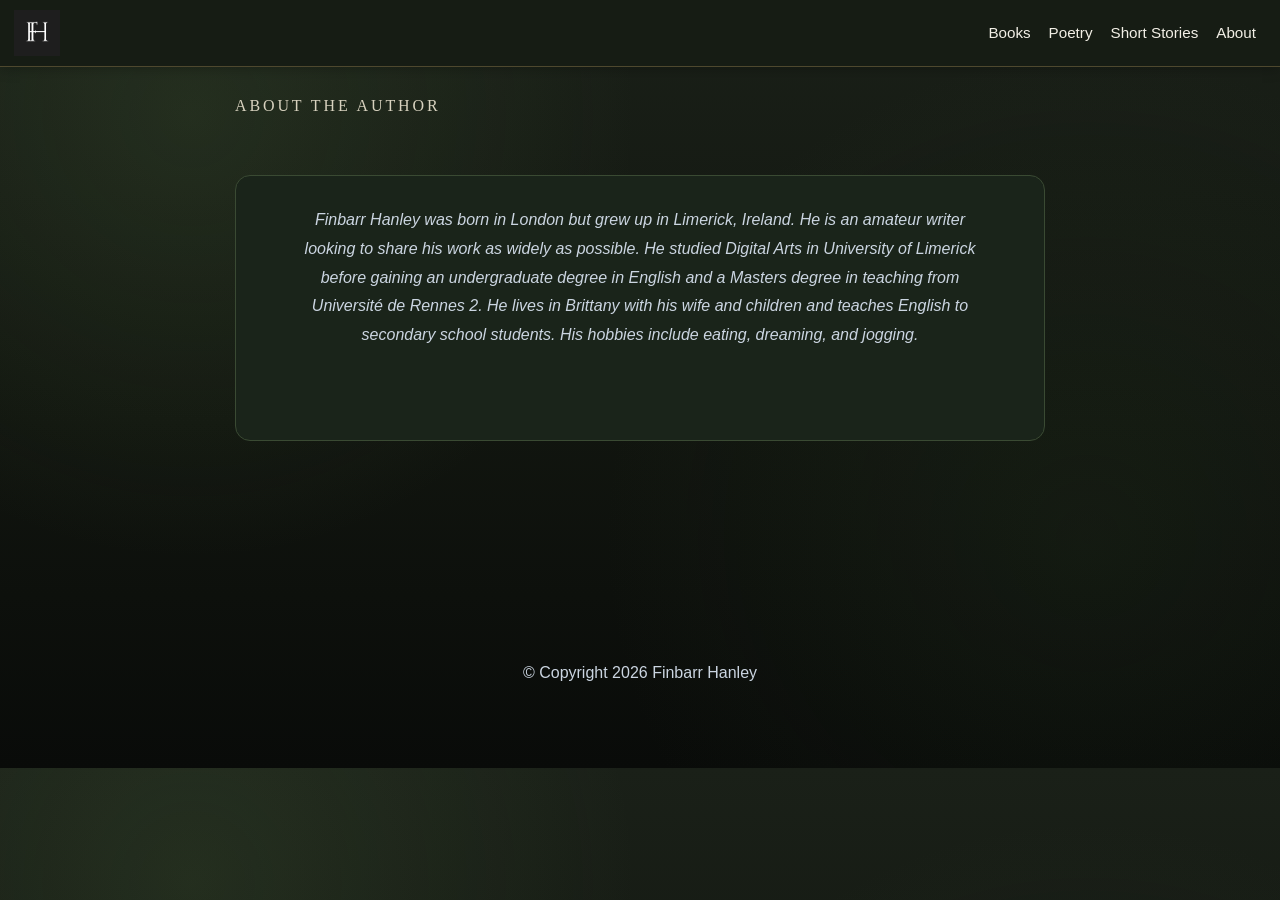
==== About.html @ f7e6173d "Update About.html" ====
<!DOCTYPE html>
<html lang="en">
<head>
    <link rel="icon" type="image/png" href="favicon.png">
<meta charset="UTF-8">
<meta name="viewport" content="width=device-width, initial-scale=1.0">
<title>About | Finbarr Hanley</title>
<link rel="stylesheet" href="style.css">
</head>

<body>

<nav>
    <a href="index.html">
        <img src="logo2.png" class="logo">
    </a>

   <ul>
        <li><a href="books.html">Books</a></li>
        <li><a href="poems.html">Poetry</a></li>
       <li><a href="shorts.html">Short Stories</a></li>
       <li><a href="About.html">About</a></li>
    </ul>
</nav>

<section class="poems-page2">
    <h3>About the author</h3>
<div class="projects">
<div class="card">
  
<p class="subtitle">Finbarr Hanley was born in London but grew up in Limerick, Ireland. He is an amateur writer looking to share his work as widely as possible. He studied Digital Arts in University of Limerick before gaining an undergraduate degree in English and a Masters degree in teaching from Université de Rennes 2. He lives in Brittany with his wife and children and teaches English to secondary school students. His hobbies include eating, dreaming, and jogging.</p>
</div>
</div>
</section>
    <section>
<p>© Copyright 2026 Finbarr Hanley</p>
    </section>
</body>
</html>
---- style.css ----
*{
    margin:0;
    padding:0;
    box-sizing:border-box;
    font-family:Arial,Helvetica,sans-serif;
}
body {
    margin: 0;
    color: #E8E3D3;
    background:
        radial-gradient(circle at 15% 15%, rgba(91,124,72,.18), transparent 35%),
        radial-gradient(circle at 85% 70%, rgba(51,75,45,.15), transparent 40%),
        linear-gradient(180deg, #1a2018 0%, #11150f 55%, #090b09 100%);
}
nav{
    display:flex;
    justify-content:space-between;
    align-items:center;
    padding:10px 24px;
    background:#161c14;
    border-bottom:1px solid rgba(184,155,94,.35);
    box-shadow:0 2px 12px rgba(0,0,0,.25);
}
.logo {
    width:46px;
    height:46px;
    object-fit:contain;
    display:block;
    margin-left: -10px;
}
nav h2 {
    flex: 1;
    color: #60a5fa;
}

nav ul{
    display:flex;
    align-items:center;
    gap:18px;
    list-style:none;
    margin:0;
    padding:0;
}

nav ul a{
    color:#f2efe6;
    text-decoration:none;
    font-size:.95rem;
    font-weight:500;
    transition:.25s;
}

nav ul a:hover,
nav ul a:active{
    color:#b89b5e;
}

.hero{
    min-height:85vh;
    display:flex;
    flex-direction:column;
    justify-content:center;
    align-items:center;
    text-align:center;
    padding:20px;
}

.hero img {
    width: 160px;
    height: 160px;
    object-fit: cover;
    border-radius: 50%;
    border: 4px solid #b89b5e;

    position: relative;
    top: -60px;
    z-index: 10;
}
.hero-logo{
    width:320px;
    max-width:90%;
    display:block;
    margin:auto;
}

.hero h1{
    font-size:40px;
    margin-bottom:10px;
}

.hero h3{
    color:#B89B5E;
    margin-bottom:20px;
}

.hero p{
    max-width:600px;
    line-height:1.6;
    color:#cbd5e1;
    margin-bottom:30px;
}

button{
    background:#556b2f;
    color:#e8e3d3;
    border:none;
    padding:15px 35px;
    border-radius:10px;
    font-size:18px;
    cursor:pointer;
    transition:.3s;
}

button:hover{
    background:#7c9a4b;
    transform:translateY(-3px);
}
section {
    padding: 80px 10%;
}

section h2 {
    text-align: center;
    font-size: 36px;
    margin-bottom: 25px;
}

section p {
    max-width: 700px;
    margin: auto;
    text-align: center;
    line-height: 1.8;
    color: #cbd5e1;
}

.projects {
    display: grid;
    grid-template-columns: repeat(auto-fit, minmax(250px, 1fr));
    gap: 25px;
    margin-top: 40px;
}

.card {
    background: #1A241A;
    border: 1px solid #3A4A33;
    padding: 25px;
    border-radius: 15px;
    transition: 0.3s;
    cursor: pointer;
}

.card:hover {
    transform: translateY(-8px);
    background: #293548;
}

.card h3 {
    color: #B89B5E;
    margin-bottom: 15px;
}

.card p {
    color: #cbd5e1;
}
h1, h2, h3 {
    font-family: "Cinzel", serif;
    letter-spacing: 0.18em;
    text-transform: uppercase;
    font-weight: 500;
    color: #d8d2bf;
}
.poems-page {
    max-width: 850px;
    margin: 120px auto;
    padding: 20px;
}
.poems-page2 {
    max-width: 850px;
    margin: 10px auto;
    padding: 20px;
}
.poems-page2 h3 {
    margin-bottom: 60px;
    font-size: 1rem;
}
.poems-page3 {
    max-width: 850px;
    margin: 10px auto;
    padding: 20px;
    font-size: 1rem;
}

.poems-page h1 {
    text-align: center;
    font-size: 4rem;
    letter-spacing: .15em;
    margin-bottom: 10px;
}

.subtitle {
    text-align: center;
    color: #b8b39e;
    margin-bottom: 60px;
    font-style: italic;
}

.poem-card {
    background: rgba(255,255,255,.03);
    border: 1px solid rgba(184,155,94,.25);
    padding: 30px;
    margin-bottom: 30px;
    transition: .3s;
}

.poem-card:hover {
    border-color: #b89b5e;
    transform: translateY(-4px);
}

.poem-card h2 {
    margin-top: 0;
    letter-spacing: .08em;
}

.poem-card p {
    color: #cfc8b4;
}

.poem-card a {
    color: #b89b5e;
    text-decoration: none;
    letter-spacing: .08em;
}
.hero-button {
    display: inline-block;
    padding: 14px 32px;
    background: #556B2F;
    color: #E8E3D3;
    text-decoration: none;
    border-radius: 4px;
    border: 1px solid #B89B5E;
}
.request-page {
    max-width: 700px;
    margin: 120px auto;
    padding: 20px;
}

.request-page h1 {
    text-align: center;
    margin-bottom: 20px;
}

.request-page p {
    text-align: center;
    margin-bottom: 40px;
    color: #cfc8b4;
}

.request-page label {
    display: block;
    margin: 20px 0 8px;
}

.request-page input,
.request-page textarea {
    width: 100%;
    padding: 14px;
    background: rgba(255,255,255,.05);
    border: 1px solid rgba(184,155,94,.3);
    color: #E8E3D3;
    font-size: 1rem;
    border-radius: 4px;
    box-sizing: border-box;
}

.request-page textarea {
    resize: vertical;
}

.request-page button {
    margin-top: 30px;
    width: 100%;
}
.request-page select {
    width: 100%;
    padding: 14px;
    background: rgba(255,255,255,.05);
    border: 1px solid rgba(184,155,94,.3);
    color: #E8E3D3;
    font-size: 1rem;
    border-radius: 4px;
    box-sizing: border-box;
}
.request-button {
    display: flex;
    justify-content: center;
    align-items: center;

    width: 100%;
    padding: 18px 24px;

    background: #667c33;
    color: #E8E3D3;

    border: 1px solid #b89b5e;
    border-radius: 6px;

    font-size: 1.3rem;
    text-align: center;
    text-decoration: none;

    cursor: pointer;
    box-sizing: border-box;
}
.modal {
    display: none;
    position: fixed;
    inset: 0;
    background: rgba(0,0,0,.75);
    z-index: 1000;
}

.modal-content {
    background: #1b2418;
    border: 1px solid #b89b5e;
    border-radius: 8px;

    width: 85%;
    max-width: 600px;

    margin: 8vh auto;
    padding: 30px;

    color: #E8E3D3;

    max-height: 80vh;
    overflow-y: auto;
}

.modal {
    display: none;
    position: fixed;
    inset: 0;
    background: rgba(0,0,0,.75);
    z-index: 1000;

    overflow-y: auto;
}

.close {
    float: right;
    font-size: 2rem;
    cursor: pointer;
    color: #b89b5e;
}

.synopsis-btn {
    margin-top: 20px;
    background: transparent;
    border: 1px solid #b89b5e;
    color: #b89b5e;
    padding: 10px 20px;
    cursor: pointer;
    border-radius: 4px;
}

.synopsis-btn:hover {
    background: #b89b5e;
    color: #111;
}
.socials{
    display:flex;
    justify-content:center;
    gap:20px;
    margin:24px 0;
}

.socials a{
    width:48px;
    height:48px;
    display:flex;
    align-items:center;
    justify-content:center;
    border:1px solid #b89b5e;
    border-radius:50%;
    color:#e8e3d3;
    text-decoration:none;
    font-size:1.35rem;
    transition:all .3s ease;
}

.socials a:hover{
    background:#b89b5e;
    color:#162114;
    transform:translateY(-3px);
    box-shadow:0 0 18px rgba(184,155,94,.35);
}

.hero-links{
    display:flex;
    flex-direction: column;
    justify-content:center;
    gap:16px;
    margin-top:10px;
}

.hero-small-btn{
    padding:10px 24px;
    border:1px solid #b89b5e;
    color:#e8e3d3;
    text-decoration:none;
    text-transform:uppercase;
    letter-spacing:2px;
    border-radius:4px;
    transition:.3s;
}

.hero-small-btn:hover{
    background:#b89b5e;
    color:#162114;
}
.story{
    max-width:760px;
    margin:100px auto;
    padding:0 30px 80px;
    color:#ece6d5;
    font-family:Georgia, "Times New Roman", serif;
    font-size:1.18rem;
    line-height:2;
}

.story h1{
    text-align:center;
    font-size:2.9rem;
    font-weight:400;
    margin-bottom:.2em;
    color:#f5f1e6;
}

.story .subtitle{
    text-align:center;
    color:#b89b5e;
    font-style:italic;
    margin-bottom:3rem;
}

.story hr{
    width:80px;
    height:1px;
    border:none;
    background:#b89b5e;
    margin:0 auto 3rem;
}

.story p{
    margin:0 0 1.8em;
    text-align:justify;
    text-indent:2em;
    hyphens:auto;
}

.story p:first-of-type{
    text-indent:0;
}

.story p:first-of-type::first-letter{
    float:left;
    font-size:4.5rem;
    line-height:.75;
    padding-right:8px;
    color:#b89b5e;
    font-weight:bold;
}

.story blockquote{
    margin:2.5rem auto;
    padding-left:1.5rem;
    border-left:3px solid #b89b5e;
    font-style:italic;
    color:#d8d1bd;
}

.story em{
    color:#d8c38d;
}

.story strong{
    color:#fff;
}

.story a{
    color:#d4bb7b;
    text-decoration:none;
}

.story a:hover{
    color:#fff;
}

.story .back-btn{
    display:inline-block;
    margin-top:4rem;
    padding:12px 26px;
    border:1px solid #b89b5e;
    border-radius:4px;
    color:#ece6d5;
    text-decoration:none;
    transition:.3s;
}

.story .back-btn:hover{
    background:#b89b5e;
    color:#162114;
}
.page-title{
    text-align:center;
    font-size:2.6rem;
    letter-spacing:3px;
    margin:40px 0 40px;
    color:#ece6d5;
}

.projects{
    max-width:850px;
    margin:0 auto 80px;
}

.card{
    margin-bottom:28px;
    padding:30px;
}
.story-list{
    max-width:700px;
    margin:30px auto 80px;
    padding:0 24px;
}

.story-entry{
    padding:24px 0;
    border-bottom:1px solid rgba(184,155,94,.25);
    text-align:left;
}

.story-entry h3{
    margin-bottom:2px;
    font-size:1.5rem;
    letter-spacing:2px;
    text-align:left !important;
}

.story-entry p{
    line-height:1.7;
    margin-bottom:14px;
    text-align:left !important;
}

.story-entry a{
    color:#b89b5e;
    text-decoration:none;
    font-weight:600;
}

.story-entry a:hover{
    text-decoration:underline;
}
.story-entry a{
    color:#b89b5e !important;
}
.back-btn{
    display:inline-block;
    margin:30px 0;
    color:#b89b5e !important;
    text-decoration:none;
    font-weight:600;
    transition:.2s;
}

.back-btn:hover{
    color:#d8bc7a;
}
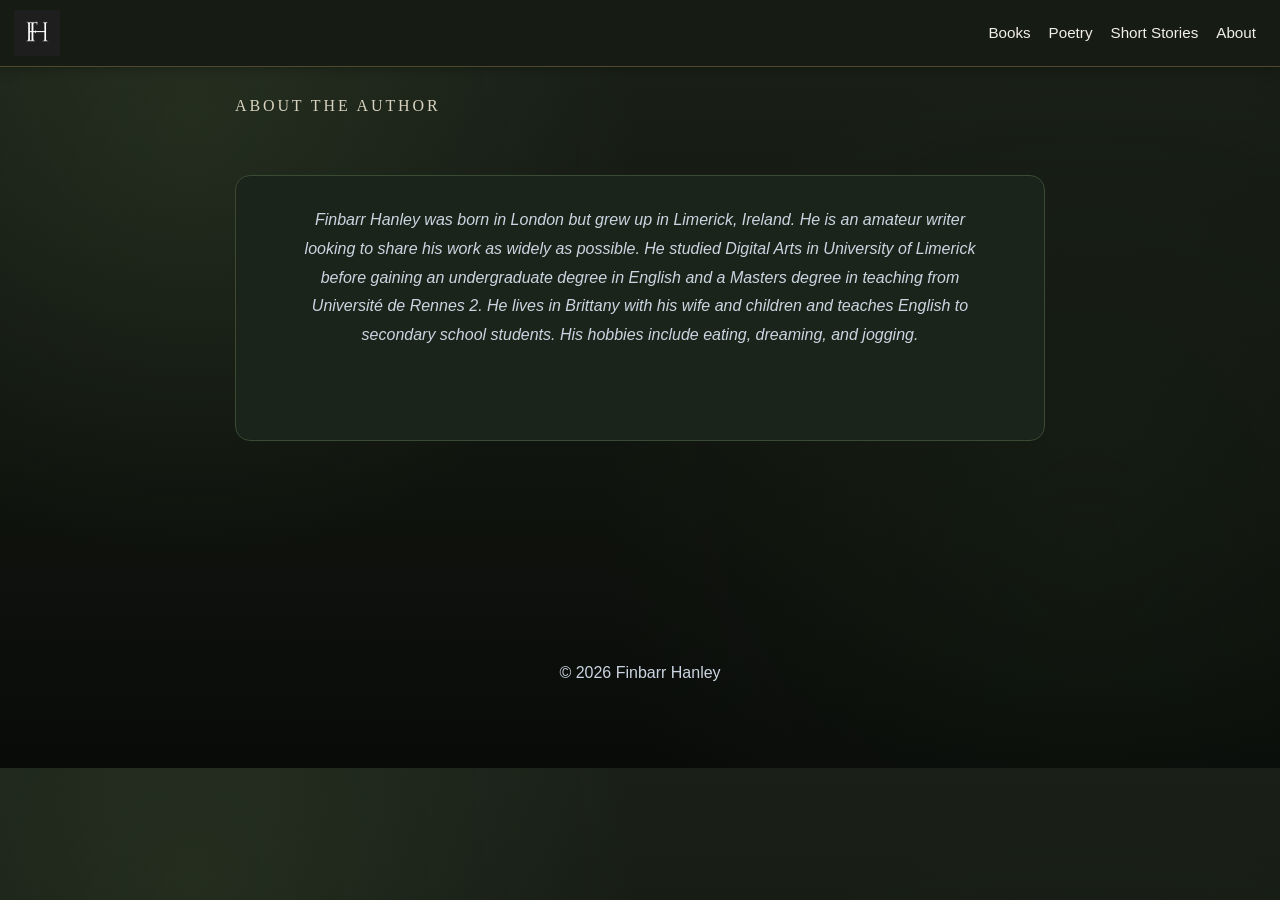
==== commit 9a035cf8: "Update About.html" ====
--- a/About.html
+++ b/About.html
@@ -33,7 +33,7 @@
 </div>
 </section>
     <section>
-<p>© Copyright 2026 Finbarr Hanley</p>
+<p>© 2026 Finbarr Hanley</p>
     </section>
 </body>
 </html>
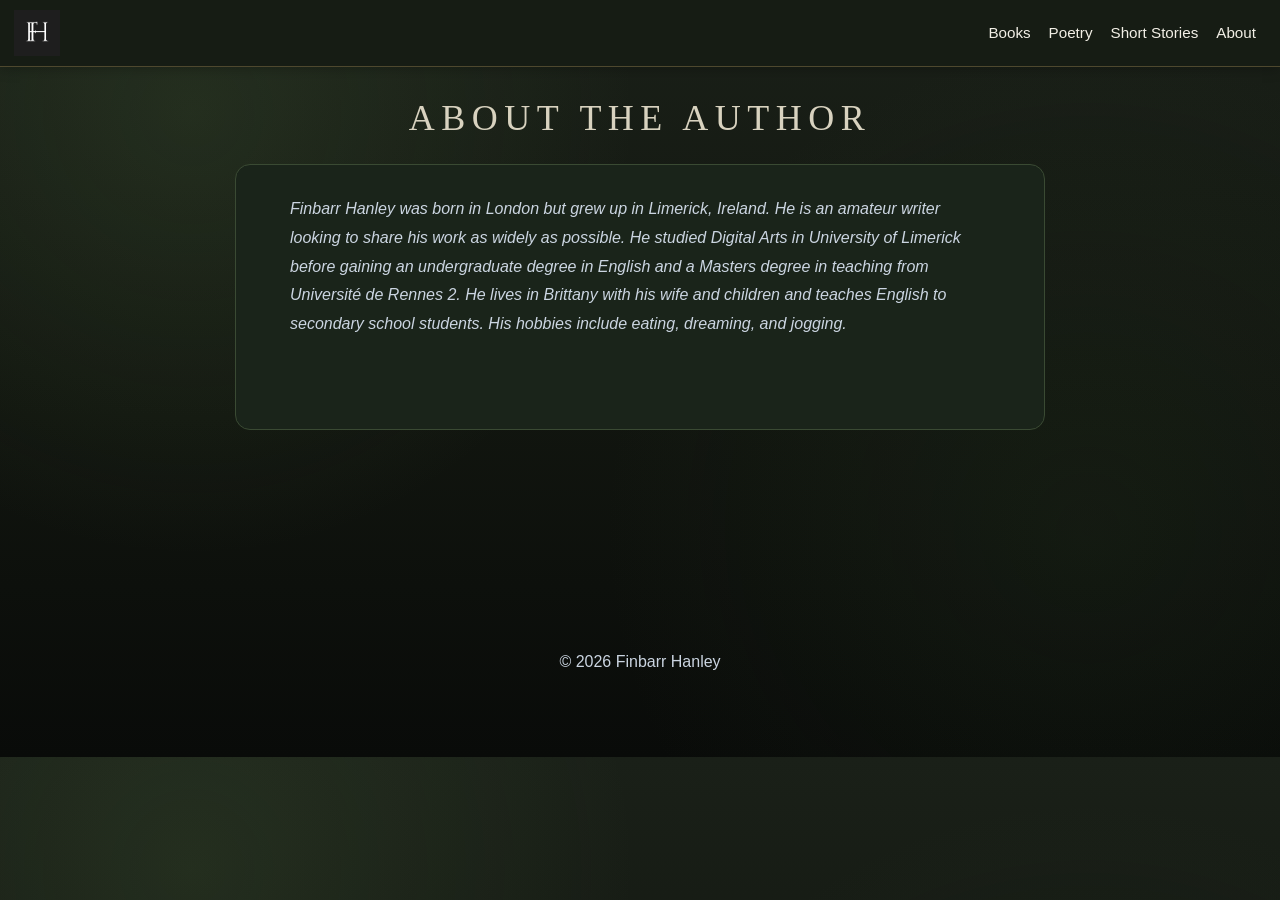
==== commit 1e5fcde7: "Update About.html" ====
--- a/About.html
+++ b/About.html
@@ -24,7 +24,7 @@
 </nav>
 
 <section class="poems-page2">
-    <h3>About the author</h3>
+    <h2>About the author</h2>
 <div class="projects">
 <div class="card">
   
--- a/style.css
+++ b/style.css
@@ -161,6 +161,7 @@
 
 .card p {
     color: #cbd5e1;
+    text-align: left !important;
 }
 h1, h2, h3 {
     font-family: "Cinzel", serif;
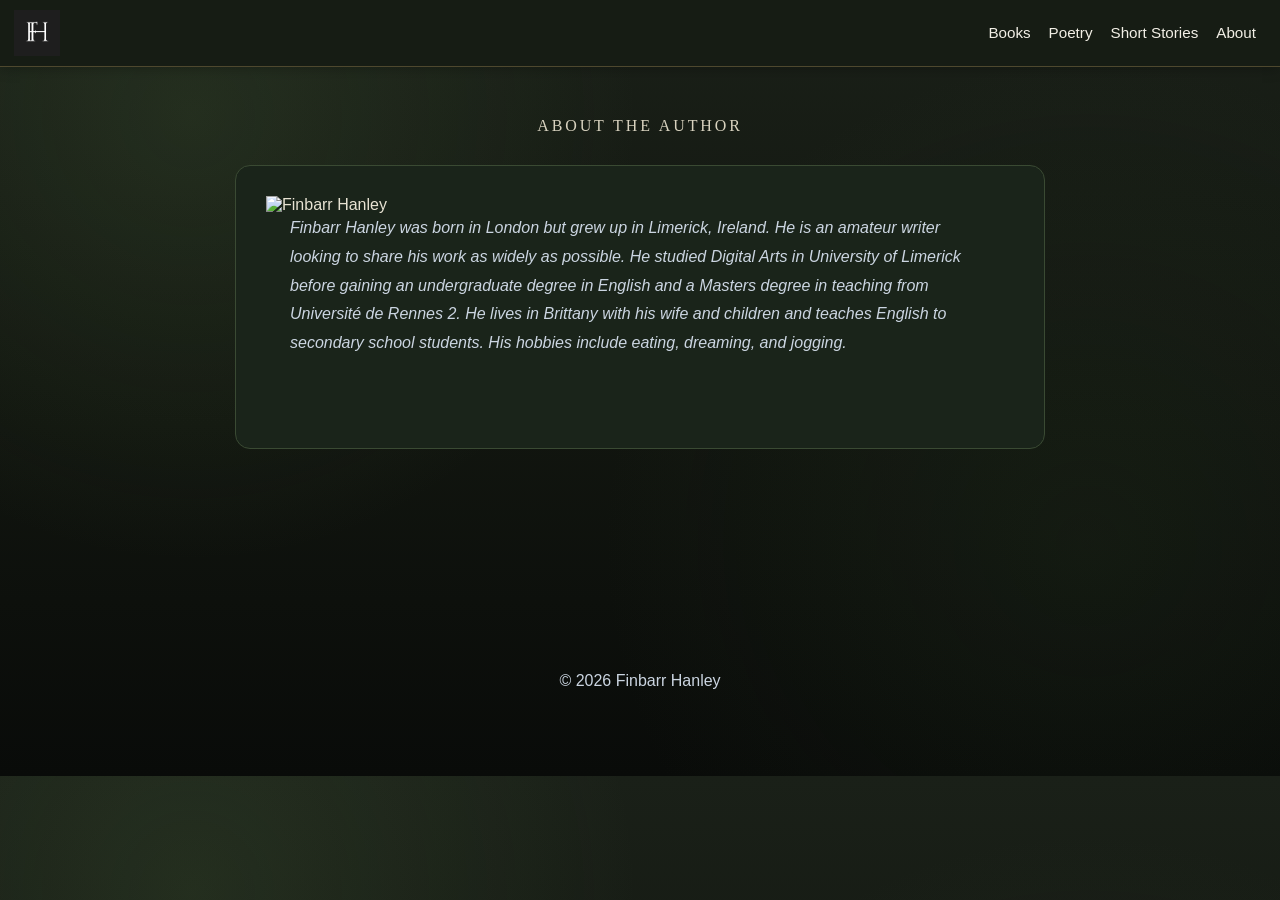
==== commit 56d733bf: "Update About.html" ====
--- a/About.html
+++ b/About.html
@@ -27,7 +27,10 @@
     <h2>About the author</h2>
 <div class="projects">
 <div class="card">
-  
+  <div class="about-author">
+    <img src="profile2.png" alt="Finbarr Hanley">
+
+
 <p class="subtitle">Finbarr Hanley was born in London but grew up in Limerick, Ireland. He is an amateur writer looking to share his work as widely as possible. He studied Digital Arts in University of Limerick before gaining an undergraduate degree in English and a Masters degree in teaching from Université de Rennes 2. He lives in Brittany with his wife and children and teaches English to secondary school students. His hobbies include eating, dreaming, and jogging.</p>
 </div>
 </div>
--- a/style.css
+++ b/style.css
@@ -66,14 +66,14 @@
 }
 
 .hero img {
-    width: 160px;
-    height: 160px;
+    width: 90px;
+    height: 90px;
     object-fit: cover;
     border-radius: 50%;
     border: 4px solid #b89b5e;
 
     position: relative;
-    top: -60px;
+    bottom: 10px;
     z-index: 10;
 }
 .hero-logo{
@@ -148,6 +148,9 @@
     transition: 0.3s;
     cursor: pointer;
 }
+.synopsis-btn{
+    -webkit-tap-highlight-color: transparent;
+}
 
 .card:hover {
     transform: translateY(-8px);
@@ -183,6 +186,12 @@
 .poems-page2 h3 {
     margin-bottom: 60px;
     font-size: 1rem;
+}
+.poems-page2 h2{
+    margin-bottom: 10px;
+    font-size: 1rem;
+    align-text: center;
+    padding: 20px;
 }
 .poems-page3 {
     max-width: 850px;
@@ -423,7 +432,7 @@
 }
 .story{
     max-width:760px;
-    margin:100px auto;
+    margin:20px auto;
     padding:0 30px 80px;
     color:#ece6d5;
     font-family:Georgia, "Times New Roman", serif;
@@ -433,9 +442,9 @@
 
 .story h1{
     text-align:center;
-    font-size:2.9rem;
+    font-size:1.4rem;
     font-weight:400;
-    margin-bottom:.2em;
+    margin-bottom:.4em;
     color:#f5f1e6;
 }
 
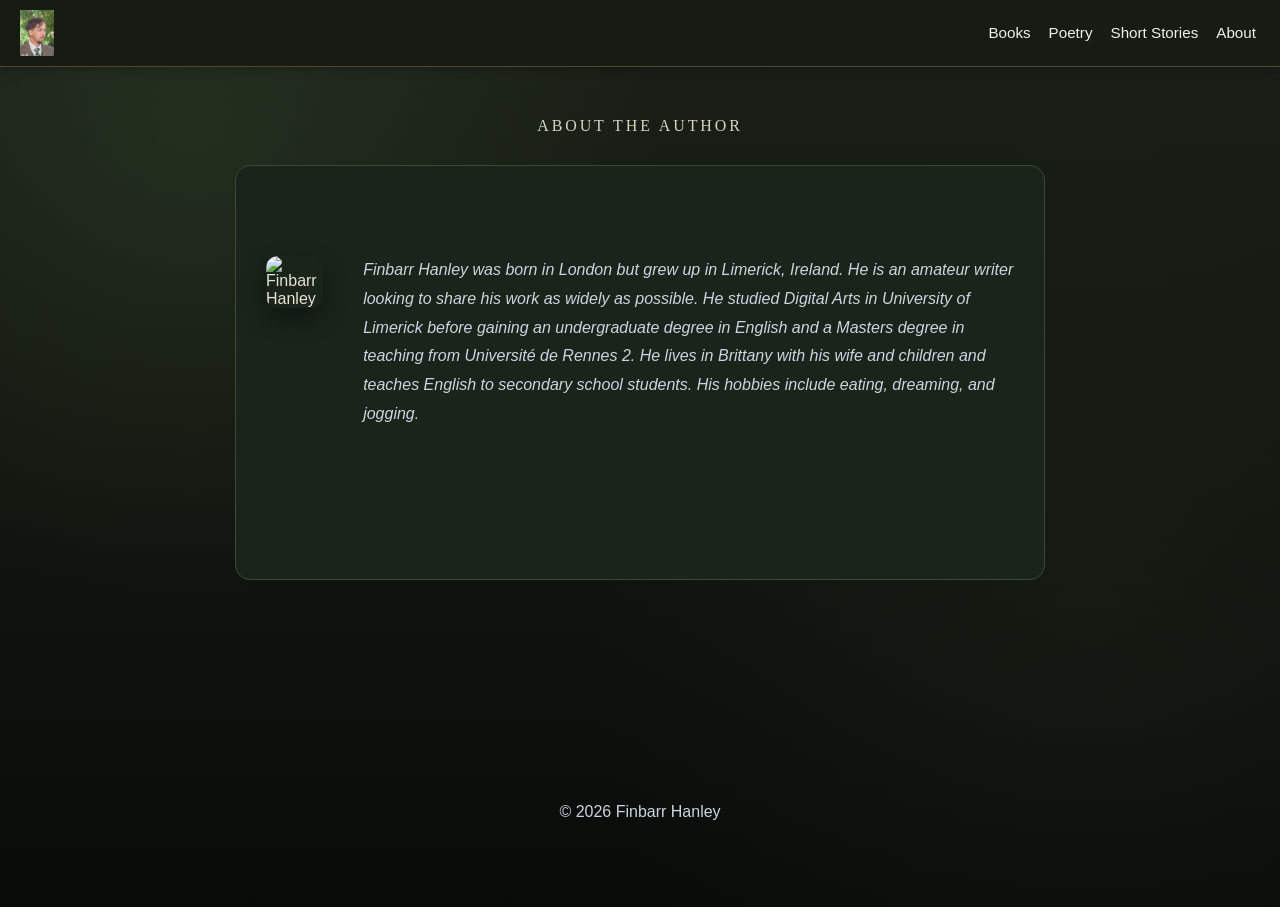
==== commit 276143e9: "Update About.html" ====
--- a/About.html
+++ b/About.html
@@ -12,7 +12,7 @@
 
 <nav>
     <a href="index.html">
-        <img src="logo2.png" class="logo">
+        <img src="Untitled design_20260707_100049_0000.jpg" class="logo">
     </a>
 
    <ul>
--- a/style.css
+++ b/style.css
@@ -589,3 +589,22 @@
 .back-btn:hover{
     color:#d8bc7a;
 }
+.about-author{
+    display:flex;
+    align-items:flex-start;
+    gap:40px;
+    max-width:1000px;
+    margin:60px auto;
+}
+
+.about-author img{
+    width:280px;
+    height:auto;
+    border-radius:12px;
+    object-fit:cover;
+    box-shadow:0 10px 25px rgba(0,0,0,.4);
+}
+
+.about-author div{
+    flex:1;
+}
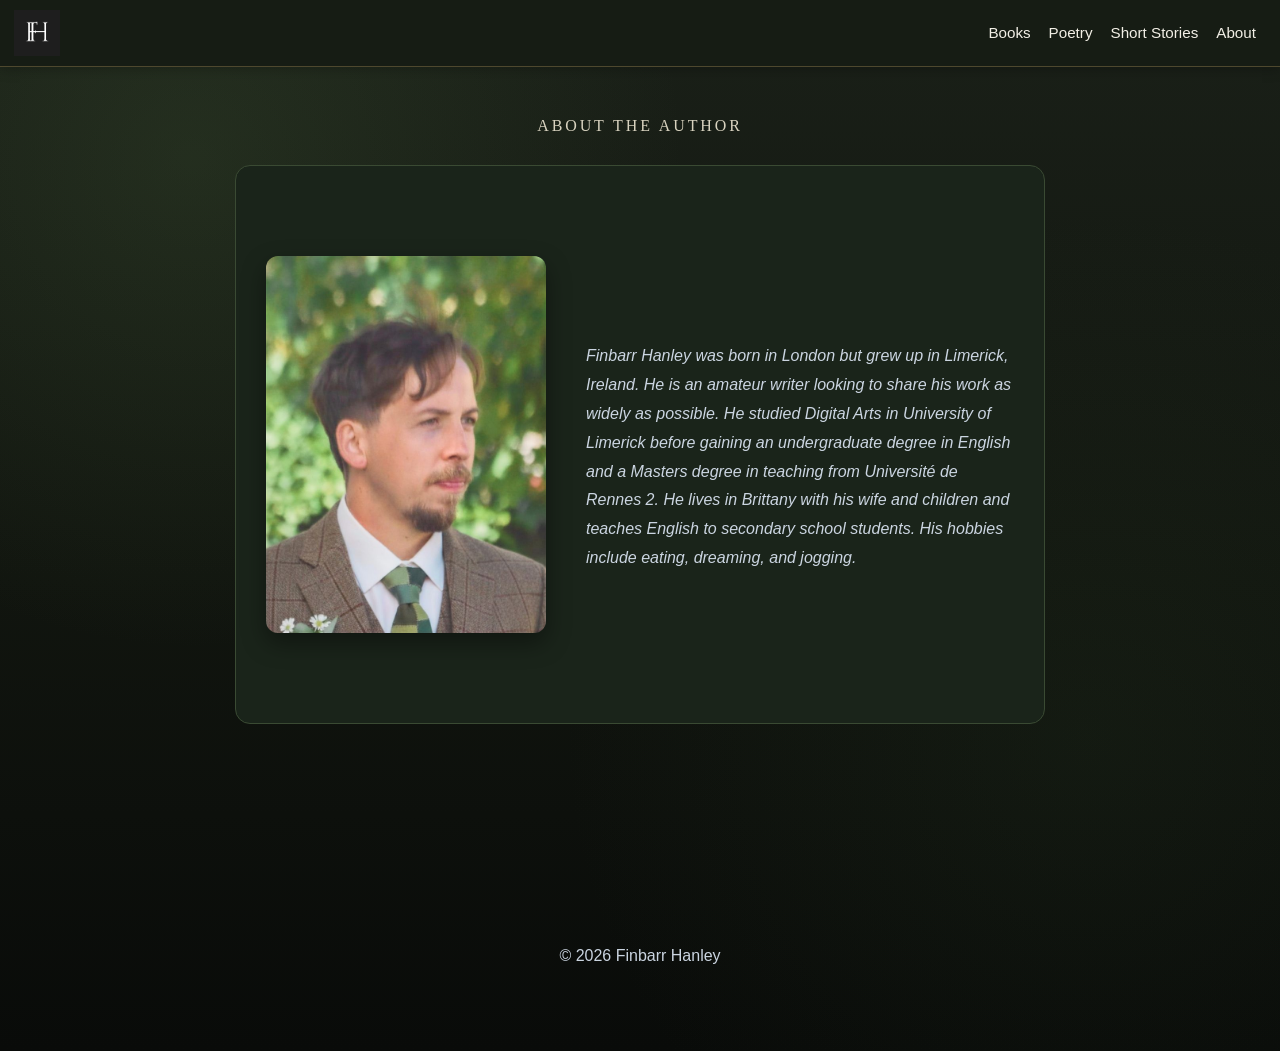
==== commit 3ff0dd3e: "Update About.html" ====
--- a/About.html
+++ b/About.html
@@ -12,7 +12,7 @@
 
 <nav>
     <a href="index.html">
-        <img src="Untitled design_20260707_100049_0000.jpg" class="logo">
+        <img src="logo2.png" class="logo">
     </a>
 
    <ul>
@@ -28,7 +28,7 @@
 <div class="projects">
 <div class="card">
   <div class="about-author">
-    <img src="profile2.png" alt="Finbarr Hanley">
+    <img src="Untitled design_20260707_100049_0000.jpg" alt="Finbarr Hanley">
 
 
 <p class="subtitle">Finbarr Hanley was born in London but grew up in Limerick, Ireland. He is an amateur writer looking to share his work as widely as possible. He studied Digital Arts in University of Limerick before gaining an undergraduate degree in English and a Masters degree in teaching from Université de Rennes 2. He lives in Brittany with his wife and children and teaches English to secondary school students. His hobbies include eating, dreaming, and jogging.</p>
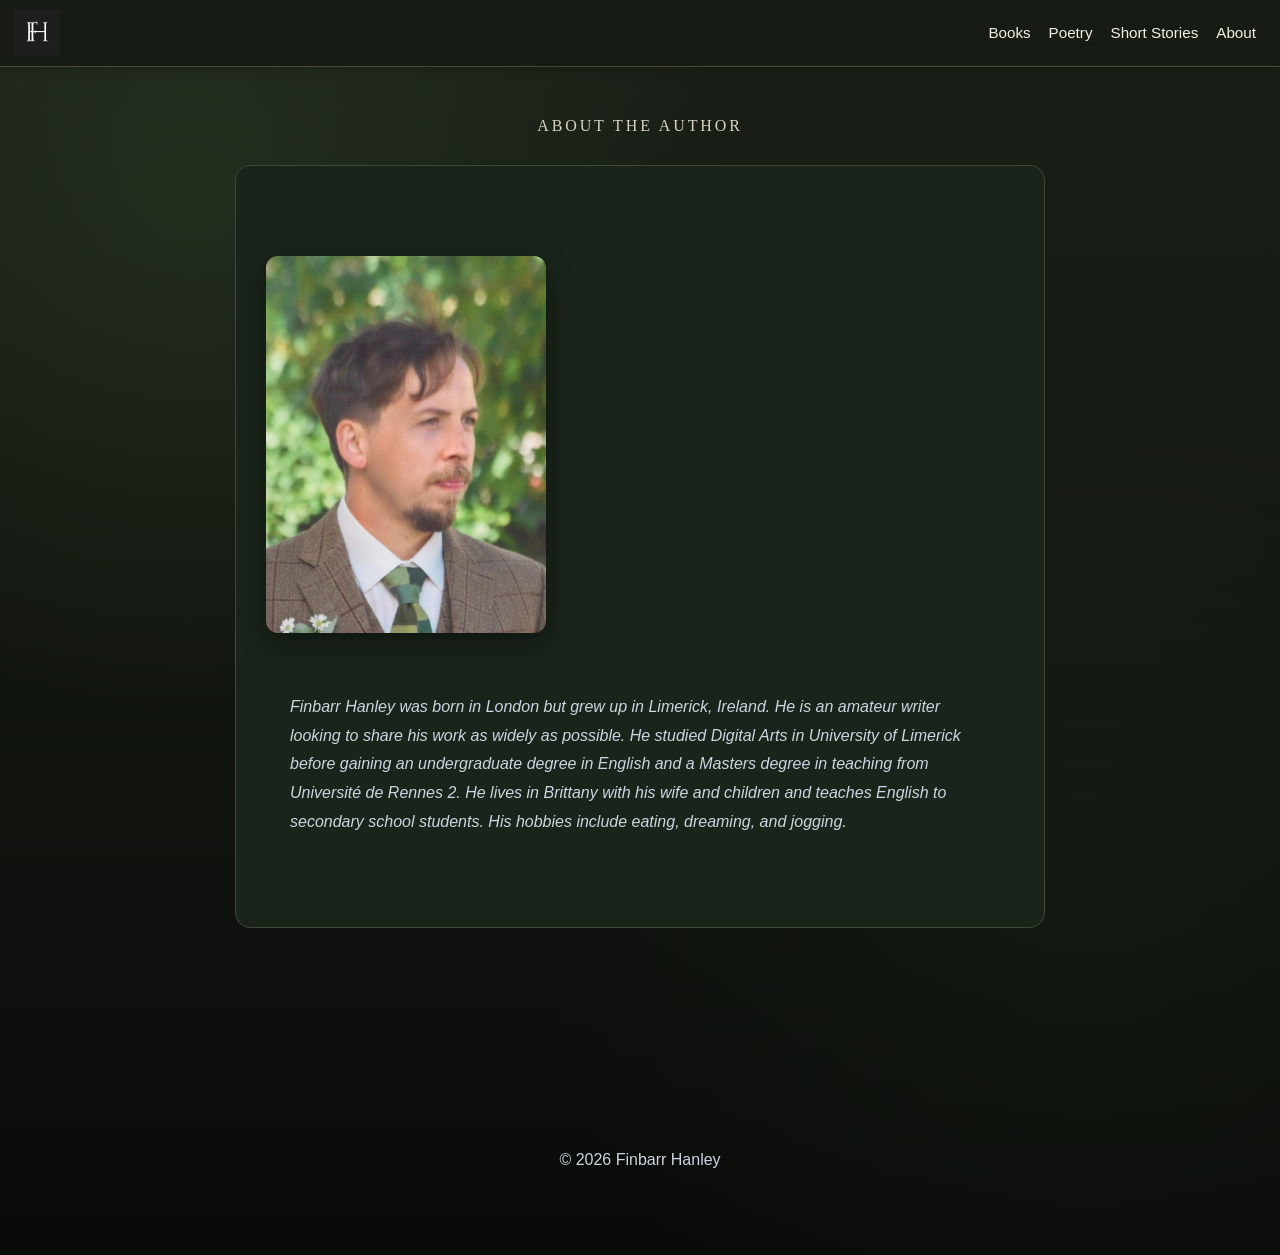
==== commit 661c5d5f: "Update About.html" ====
--- a/About.html
+++ b/About.html
@@ -29,7 +29,7 @@
 <div class="card">
   <div class="about-author">
     <img src="Untitled design_20260707_100049_0000.jpg" alt="Finbarr Hanley">
-
+  </div>
 
 <p class="subtitle">Finbarr Hanley was born in London but grew up in Limerick, Ireland. He is an amateur writer looking to share his work as widely as possible. He studied Digital Arts in University of Limerick before gaining an undergraduate degree in English and a Masters degree in teaching from Université de Rennes 2. He lives in Brittany with his wife and children and teaches English to secondary school students. His hobbies include eating, dreaming, and jogging.</p>
 </div>
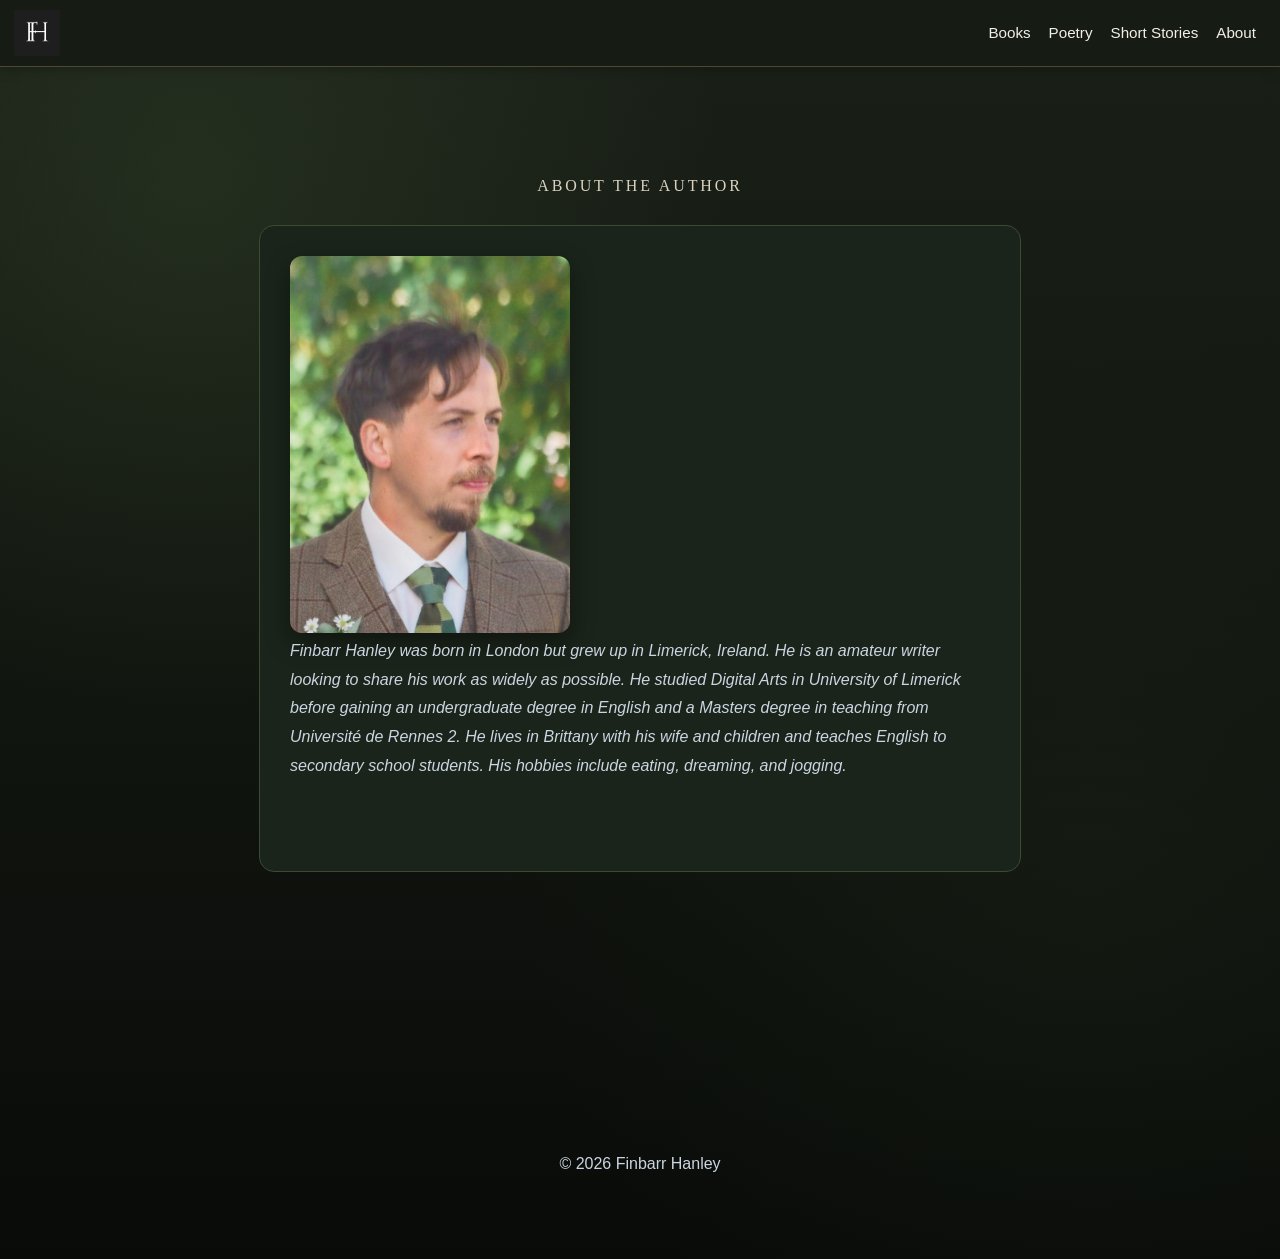
==== commit f8ee8338: "Update About.html" ====
--- a/About.html
+++ b/About.html
@@ -22,19 +22,20 @@
        <li><a href="About.html">About</a></li>
     </ul>
 </nav>
-
+<div class="about-author">
 <section class="poems-page2">
     <h2>About the author</h2>
 <div class="projects">
 <div class="card">
-  <div class="about-author">
+  
     <img src="Untitled design_20260707_100049_0000.jpg" alt="Finbarr Hanley">
-  </div>
+  
 
 <p class="subtitle">Finbarr Hanley was born in London but grew up in Limerick, Ireland. He is an amateur writer looking to share his work as widely as possible. He studied Digital Arts in University of Limerick before gaining an undergraduate degree in English and a Masters degree in teaching from Université de Rennes 2. He lives in Brittany with his wife and children and teaches English to secondary school students. His hobbies include eating, dreaming, and jogging.</p>
 </div>
 </div>
 </section>
+</div>
     <section>
 <p>© 2026 Finbarr Hanley</p>
     </section>
